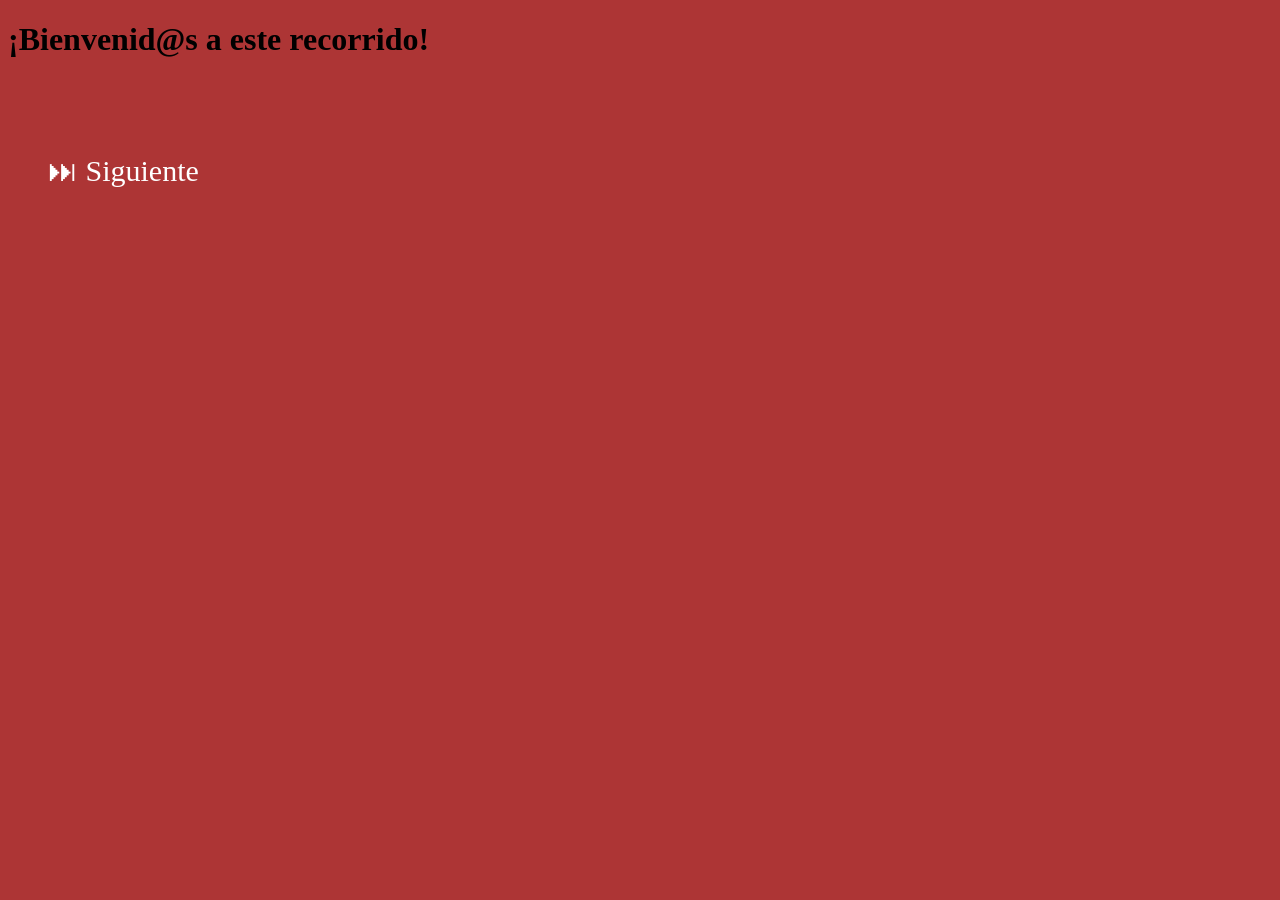
==== index.html @ d6fb5b85 "color y una imagen" ====
<!DOCTYPE html>
<html lang="en">
<head>
    <meta charset="UTF-8">
    <meta name="viewport" content="width=device-width, initial-scale=1.0">
    <title>Document</title>
</head>
<body id="index">

  <h1> ¡Bienvenid@s a este recorrido! </h1>
  <br>
  <br>
  <br>

  <body style="background-color: rgba(162, 25, 25, 0.875);"></body>

<a href="momento2.html" style="font-size: 30px; padding: 20px 40px; display: inline-block; color: white; text-decoration: none;">
  ⏭ Siguiente
</a>
    
       


</body>
</html>
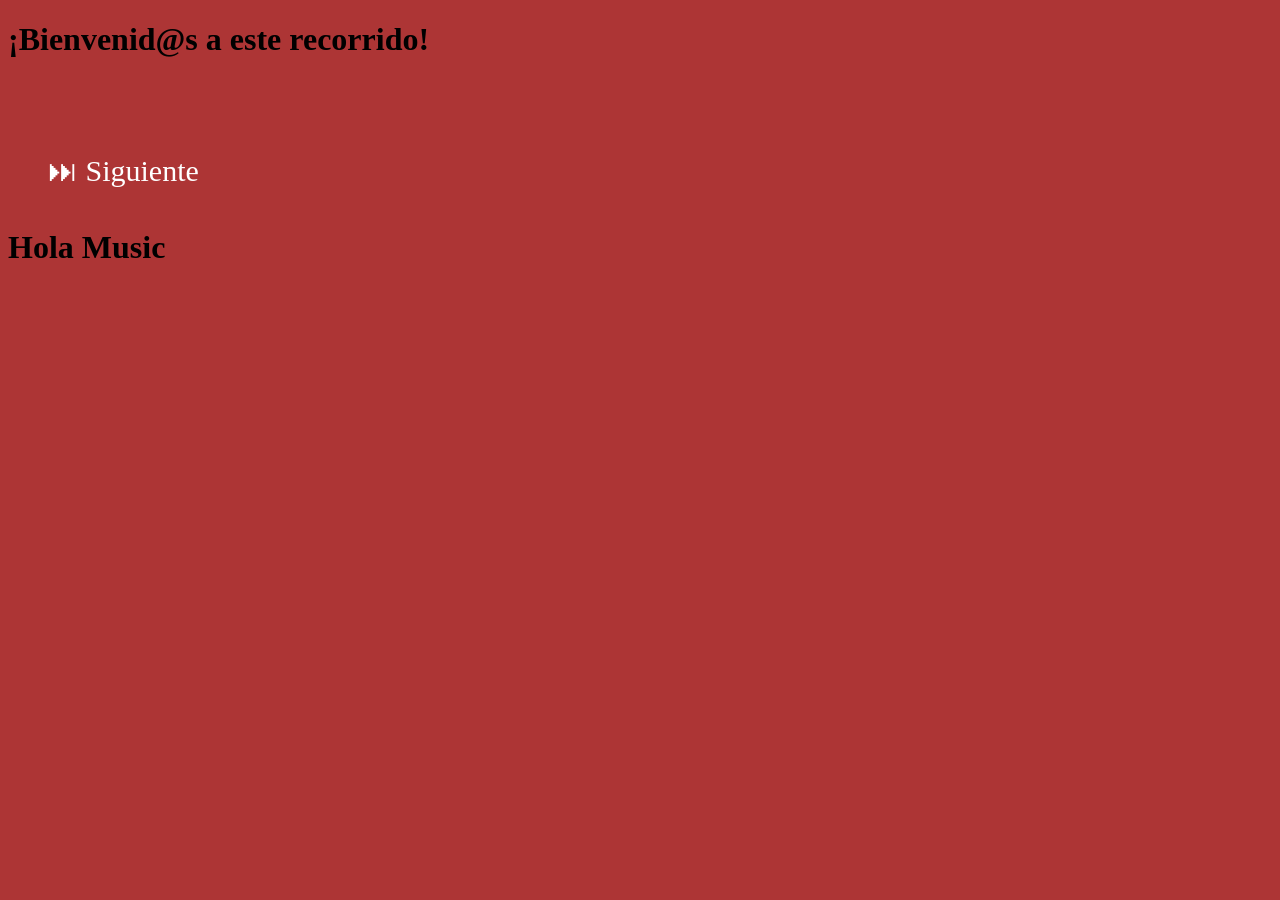
==== commit 0a00550d: "agregue titulo de prueba" ====
--- a/index.html
+++ b/index.html
@@ -19,7 +19,7 @@
 </a>
     
        
-
+<h1> Hola Music </h1>
 
 </body>
 </html>
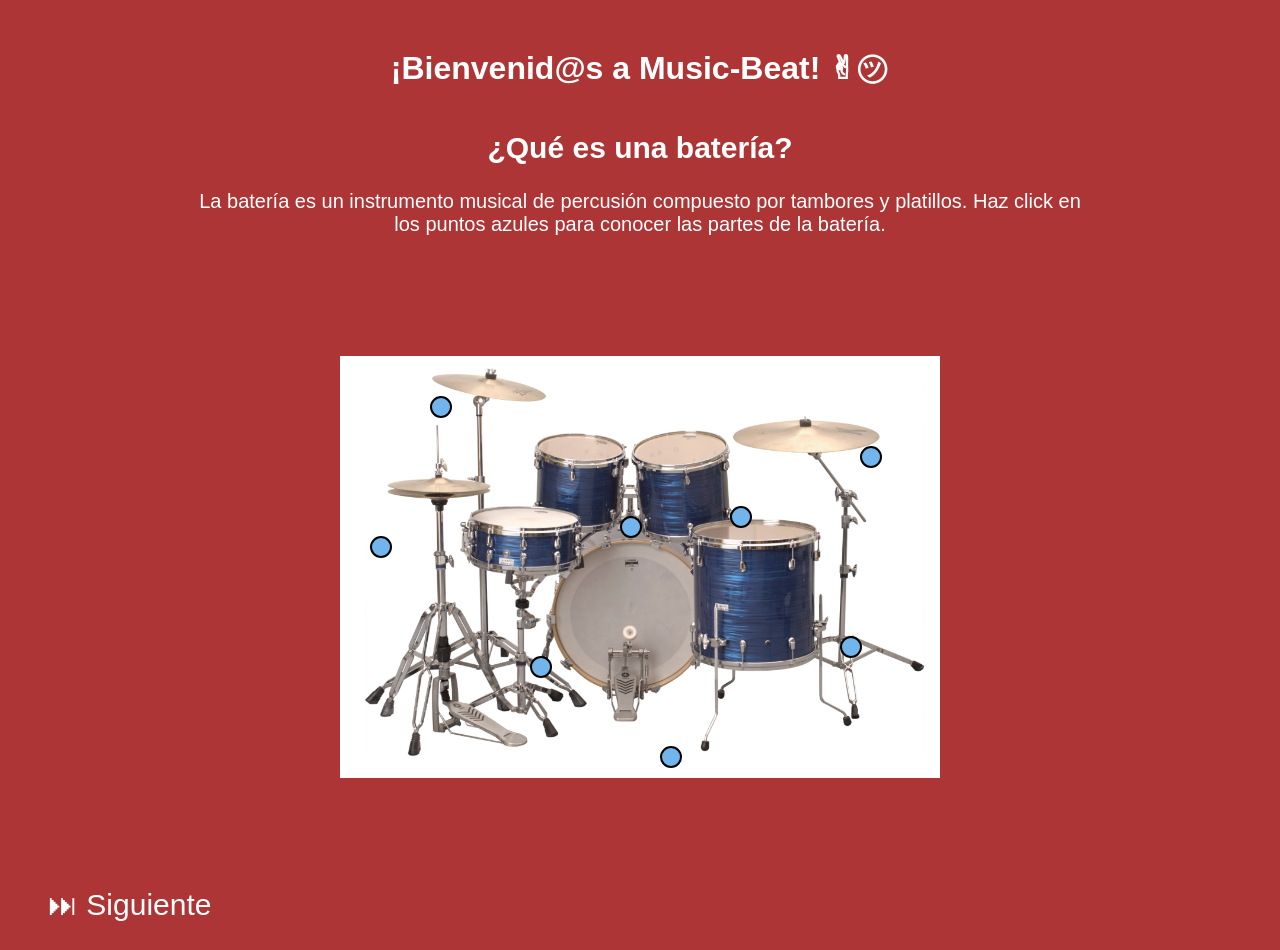
==== commit 937840eb: "imagen con comentarios agregada" ====
--- a/index.html
+++ b/index.html
@@ -1,25 +1,252 @@
 <!DOCTYPE html>
-<html lang="en">
+<html lang="es">
+
 <head>
     <meta charset="UTF-8">
     <meta name="viewport" content="width=device-width, initial-scale=1.0">
-    <title>Document</title>
+
+    <style>
+
+        body{
+            background-color: rgba(162, 25, 25, 0.875);
+            font-family: Arial, Helvetica, sans-serif;
+            color: white;
+        }
+
+        h1{
+            text-align: center;
+        }
+
+
+     .texto{
+            width: 70%;
+            margin: auto;
+            text-align: center;
+            font-size: 20px;
+            margin-top: 40px;
+        }
+
+
+        .contenedor{
+            position: relative;
+            width: 600px;
+            margin: auto;
+            margin-top: 120px;
+        }
+
+
+        .contenedor img{
+            width: 100%;
+        }
+
+
+
+        .punto{
+            position: absolute;
+            width: 18px;
+            height: 18px;
+            background-color: rgb(113, 181, 236);
+            border-radius: 50%;
+            cursor: pointer;
+            border: 2px solid black;
+        }
+
+        /* COMENTARIOS */
+
+        .comentario{
+            display: none;
+            position: absolute;
+            background-color: white;
+            color: black;
+            padding: 10px;
+            border-radius: 10px;
+            width: 180px;
+            font-size: 14px;
+        }
+
+
+        .boton{
+            font-size: 30px;
+            padding: 20px 40px;
+            display: inline-block;
+            color: white;
+            text-decoration: none;
+            margin-top: 50px;
+        }
+
+    </style>
+
 </head>
+
 <body id="index">
 
-  <h1> ¡Bienvenid@s a este recorrido! </h1>
-  <br>
-  <br>
-  <br>
-
-  <body style="background-color: rgba(162, 25, 25, 0.875);"></body>
-
-<a href="momento2.html" style="font-size: 30px; padding: 20px 40px; display: inline-block; color: white; text-decoration: none;">
-  ⏭ Siguiente
-</a>
-    
-       
-<h1> Hola Music </h1>
+    <br>
+
+    <h1>¡Bienvenid@s a Music-Beat! ✌︎㋡</h1>
+
+    <!-- TEXTO -->
+
+    <div class="texto">
+
+        <h2>¿Qué es una batería?</h2>
+
+        <p>
+            La batería es un instrumento musical de percusión compuesto
+            por tambores y platillos. Haz click en los puntos azules
+            para conocer las partes de la batería.
+        </p>
+
+    </div>
+
+    <!-- IMAGEN -->
+
+    <div class="contenedor">
+
+        <img src="assets/bateria.png" alt="Drums">
+
+        <!-- CRASH -->
+
+        <div class="punto"
+        style="top: 40px; left: 90px;"
+        onclick="mostrar('c1')"></div>
+
+        <div class="comentario"
+        id="c1"
+        style="top: 60px; left: 120px;">
+
+        <b>Crash:</b> platillo usado para acentos fuertes.
+
+        </div>
+
+
+        <!-- HI HAT -->
+
+        <div class="punto"
+        style="top: 180px; left: 30px;"
+        onclick="mostrar('c2')"></div>
+
+        <div class="comentario"
+        id="c2"
+        style="top: 200px; left: 60px;">
+
+        <b>Hi-Hat:</b> platillos que marcan el ritmo.
+
+        </div>
+
+
+        <!-- REDOBLANTE -->
+
+        <div class="punto"
+        style="top: 300px; left: 190px;"
+        onclick="mostrar('c3')"></div>
+
+        <div class="comentario"
+        id="c3"
+        style="top: 320px; left: 220px;">
+
+        <b>Redoblante:</b> tambor principal del ritmo.
+
+        </div>
+
+
+        <!-- TOM 1 -->
+
+        <div class="punto"
+        style="top: 160px; left: 280px;"
+        onclick="mostrar('c4')"></div>
+
+        <div class="comentario"
+        id="c4"
+        style="top: 180px; left: 310px;">
+
+        <b>Tom 1:</b> tambor agudo superior.
+
+        </div>
+
+
+        <!-- TOM 2 -->
+
+        <div class="punto"
+        style="top: 150px; left: 390px;"
+        onclick="mostrar('c5')"></div>
+
+        <div class="comentario"
+        id="c5"
+        style="top: 170px; left: 420px;">
+
+        <b>Tom 2:</b> segundo tom superior.
+
+        </div>
+
+
+        <!-- BOMBO -->
+
+        <div class="punto"
+        style="top: 390px; left: 320px;"
+        onclick="mostrar('c6')"></div>
+
+        <div class="comentario"
+        id="c6"
+        style="top: 410px; left: 350px;">
+
+        <b>Bombo:</b> produce los sonidos graves.
+
+        </div>
+
+
+        <!-- FLOOR TOM -->
+
+        <div class="punto"
+        style="top: 280px; left: 500px;"
+        onclick="mostrar('c7')"></div>
+
+        <div class="comentario"
+        id="c7"
+        style="top: 300px; left: 350px;">
+
+        <b>Floor Tom:</b> tambor grave lateral.
+
+        </div>
+
+
+        <!-- RIDE -->
+
+        <div class="punto"
+        style="top: 90px; left: 520px;"
+        onclick="mostrar('c8')"></div>
+
+        <div class="comentario"
+        id="c8"
+        style="top: 110px; left: 350px;">
+
+        <b>Ride:</b> platillo usado para acompañamiento.
+
+        </div>
+
+    </div>
+
+    <br><br>
+
+    <a href="momento2.html" class="boton">
+        ⏭ Siguiente
+    </a>
+
+    <script>
+
+        function mostrar(id){
+
+            let comentario = document.getElementById(id);
+
+            if(comentario.style.display == "block"){
+                comentario.style.display = "none";
+            }
+            else{
+                comentario.style.display = "block";
+            }
+        }
+
+    </script>
 
 </body>
+
 </html>
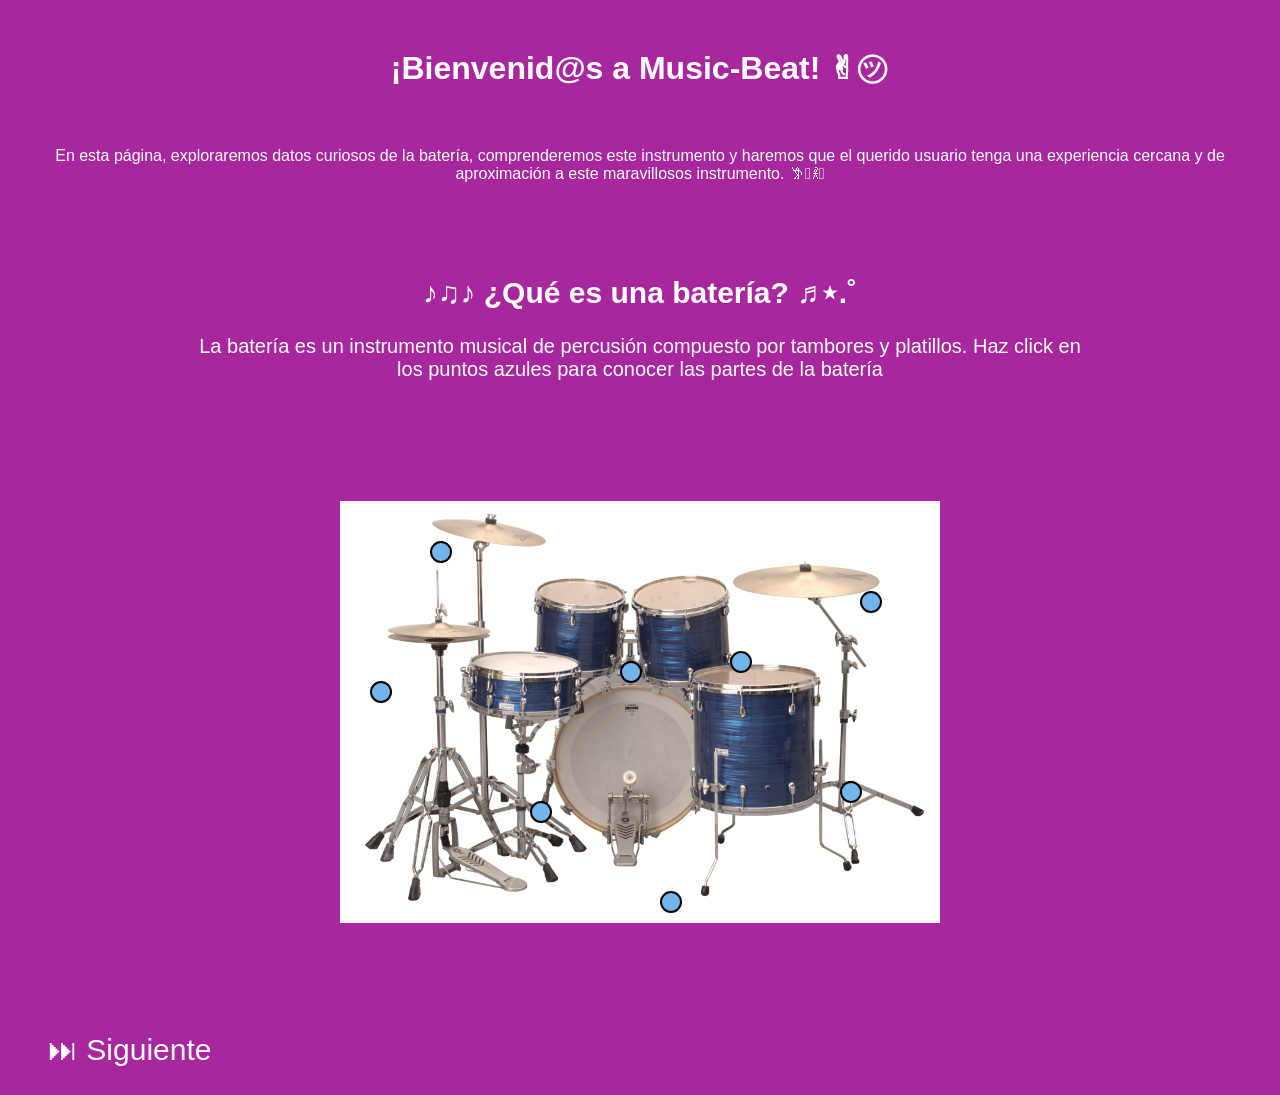
==== commit 50efa242: "Cambios en el memento 2" ====
--- a/index.html
+++ b/index.html
@@ -8,7 +8,7 @@
     <style>
 
         body{
-            background-color: rgba(162, 25, 25, 0.875);
+              background-color: rgba(156, 9, 146, 0.875);
             font-family: Arial, Helvetica, sans-serif;
             color: white;
         }
@@ -51,9 +51,7 @@
             border: 2px solid black;
         }
 
-        /* COMENTARIOS */
-
-        .comentario{
+       .comentario{
             display: none;
             position: absolute;
             background-color: white;
@@ -82,29 +80,31 @@
 
     <br>
 
-    <h1>¡Bienvenid@s a Music-Beat! ✌︎㋡</h1>
-
-    <!-- TEXTO -->
+<h1 class="titulo">¡Bienvenid@s a Music-Beat! ✌︎㋡</h1>
+<br>
+
+   <center> <p>               En esta página, exploraremos datos curiosos de la batería, comprenderemos este instrumento y 
+    haremos que el querido usuario tenga una experiencia cercana y de aproximación a este maravillosos instrumento. 𐦂𖨆𐀪𖠋  </p></center> 
+
+    <br>
+    <br>
 
     <div class="texto">
 
-        <h2>¿Qué es una batería?</h2>
+        <h2> ♪♫♪  ¿Qué es una batería?   ♬⋆.˚</h2>
 
         <p>
             La batería es un instrumento musical de percusión compuesto
             por tambores y platillos. Haz click en los puntos azules
-            para conocer las partes de la batería.
+            para conocer las partes de la batería
         </p>
 
     </div>
 
-    <!-- IMAGEN -->
-
     <div class="contenedor">
 
         <img src="assets/bateria.png" alt="Drums">
 
-        <!-- CRASH -->
 
         <div class="punto"
         style="top: 40px; left: 90px;"
@@ -119,8 +119,6 @@
         </div>
 
 
-        <!-- HI HAT -->
-
         <div class="punto"
         style="top: 180px; left: 30px;"
         onclick="mostrar('c2')"></div>
@@ -134,7 +132,7 @@
         </div>
 
 
-        <!-- REDOBLANTE -->
+   
 
         <div class="punto"
         style="top: 300px; left: 190px;"
@@ -149,8 +147,6 @@
         </div>
 
 
-        <!-- TOM 1 -->
-
         <div class="punto"
         style="top: 160px; left: 280px;"
         onclick="mostrar('c4')"></div>
@@ -164,8 +160,6 @@
         </div>
 
 
-        <!-- TOM 2 -->
-
         <div class="punto"
         style="top: 150px; left: 390px;"
         onclick="mostrar('c5')"></div>
@@ -179,8 +173,6 @@
         </div>
 
 
-        <!-- BOMBO -->
-
         <div class="punto"
         style="top: 390px; left: 320px;"
         onclick="mostrar('c6')"></div>
@@ -194,8 +186,6 @@
         </div>
 
 
-        <!-- FLOOR TOM -->
-
         <div class="punto"
         style="top: 280px; left: 500px;"
         onclick="mostrar('c7')"></div>
@@ -209,8 +199,6 @@
         </div>
 
 
-        <!-- RIDE -->
-
         <div class="punto"
         style="top: 90px; left: 520px;"
         onclick="mostrar('c8')"></div>
@@ -219,7 +207,7 @@
         id="c8"
         style="top: 110px; left: 350px;">
 
-        <b>Ride:</b> platillo usado para acompañamiento.
+        <b>Ride:</b> platillo usado para acompañamiento y marcar el ritmo.
 
         </div>
 
@@ -245,7 +233,9 @@
             }
         }
 
+        
     </script>
+    
 
 </body>
 
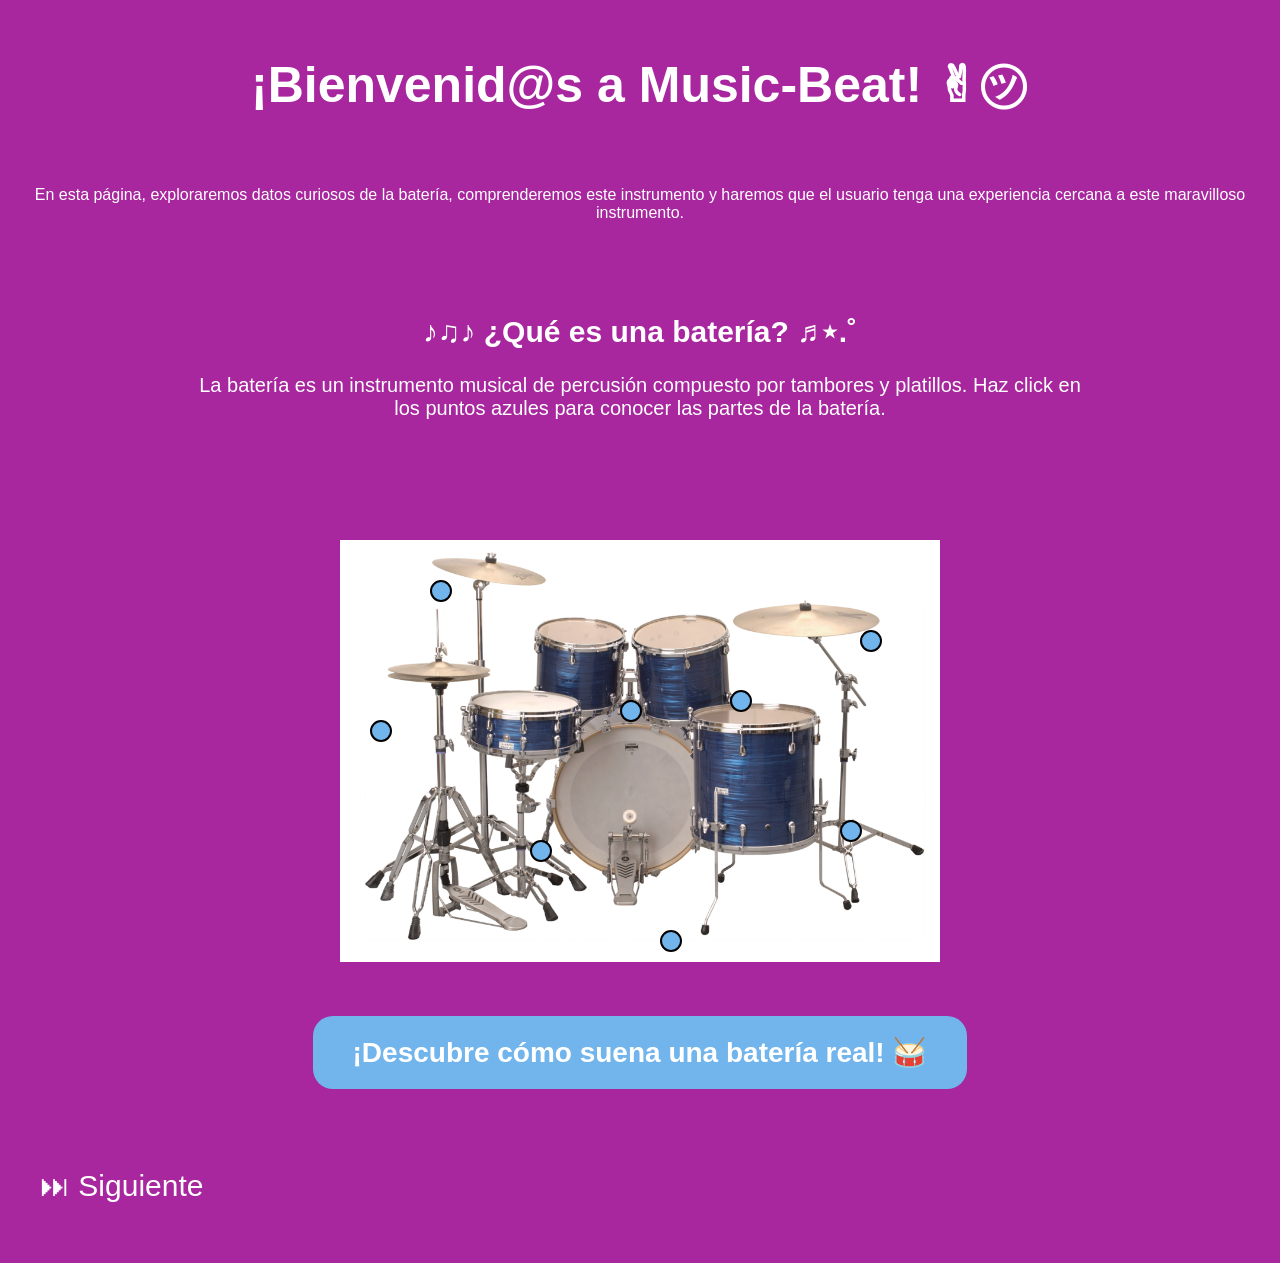
==== commit bdd9819a: "Momento 3 imagenes" ====
--- a/index.html
+++ b/index.html
@@ -4,21 +4,50 @@
 <head>
     <meta charset="UTF-8">
     <meta name="viewport" content="width=device-width, initial-scale=1.0">
+    <title>Music-Beat</title>
 
     <style>
 
         body{
-              background-color: rgba(156, 9, 146, 0.875);
+            background-color: rgba(156, 9, 146, 0.875);
             font-family: Arial, Helvetica, sans-serif;
             color: white;
+            margin: 0;
+            padding: 0;
         }
 
         h1{
             text-align: center;
         }
 
-
-     .texto{
+        .titulo{
+
+            color: white;
+
+            font-size: 50px;
+
+            animation: brillo 1.5s infinite alternate;
+
+        }
+
+        @keyframes brillo{
+
+            from{
+                opacity: 0.7;
+                text-shadow: 0 0 5px white;
+            }
+
+            to{
+                opacity: 1;
+                text-shadow:
+                0 0 10px rgb(113, 181, 236),
+                0 0 20px rgb(113, 181, 236),
+                0 0 40px rgb(113, 181, 236);
+            }
+
+        }
+
+        .texto{
             width: 70%;
             margin: auto;
             text-align: center;
@@ -34,11 +63,9 @@
             margin-top: 120px;
         }
 
-
         .contenedor img{
             width: 100%;
         }
-
 
 
         .punto{
@@ -51,7 +78,8 @@
             border: 2px solid black;
         }
 
-       .comentario{
+
+        .comentario{
             display: none;
             position: absolute;
             background-color: white;
@@ -69,9 +97,44 @@
             display: inline-block;
             color: white;
             text-decoration: none;
+            margin-top: 60px;
+            margin-bottom: 40px;
+        }
+
+        .contenedor-boton{
+
+            display: flex;
+
+            justify-content: center;
+
             margin-top: 50px;
         }
 
+        .boton-sonidos{
+
+            background-color: rgb(113, 181, 236);
+
+            color: white;
+
+            font-size: 28px;
+
+            padding: 20px 40px;
+
+            border: none;
+
+            border-radius: 20px;
+
+            cursor: pointer;
+
+            font-weight: bold;
+        }
+
+        .boton-sonidos:hover{
+
+            background-color: rgb(85, 155, 212);
+
+        }
+
     </style>
 
 </head>
@@ -80,30 +143,45 @@
 
     <br>
 
-<h1 class="titulo">¡Bienvenid@s a Music-Beat! ✌︎㋡</h1>
-<br>
-
-   <center> <p>               En esta página, exploraremos datos curiosos de la batería, comprenderemos este instrumento y 
-    haremos que el querido usuario tenga una experiencia cercana y de aproximación a este maravillosos instrumento. 𐦂𖨆𐀪𖠋  </p></center> 
+
+    <h1 class="titulo">¡Bienvenid@s a Music-Beat! ✌︎㋡</h1>
+
+    <br>
+
+
+    <center>
+
+        <p>
+            En esta página, exploraremos datos curiosos de la batería,
+            comprenderemos este instrumento y haremos que el usuario
+            tenga una experiencia cercana a este maravilloso instrumento.
+        </p>
+
+    </center>
 
     <br>
     <br>
 
+    <!-- TEXTO -->
+
     <div class="texto">
 
-        <h2> ♪♫♪  ¿Qué es una batería?   ♬⋆.˚</h2>
+        <h2>♪♫♪ ¿Qué es una batería? ♬⋆.˚</h2>
 
         <p>
             La batería es un instrumento musical de percusión compuesto
             por tambores y platillos. Haz click en los puntos azules
-            para conocer las partes de la batería
+            para conocer las partes de la batería.
         </p>
 
     </div>
 
+
+
     <div class="contenedor">
 
         <img src="assets/bateria.png" alt="Drums">
+
 
 
         <div class="punto"
@@ -114,7 +192,7 @@
         id="c1"
         style="top: 60px; left: 120px;">
 
-        <b>Crash:</b> platillo usado para acentos fuertes.
+            <b>Crash:</b> platillo usado para acentos fuertes.
 
         </div>
 
@@ -127,12 +205,10 @@
         id="c2"
         style="top: 200px; left: 60px;">
 
-        <b>Hi-Hat:</b> platillos que marcan el ritmo.
-
-        </div>
-
-
-   
+            <b>Hi-Hat:</b> platillos que marcan el ritmo.
+
+        </div>
+
 
         <div class="punto"
         style="top: 300px; left: 190px;"
@@ -142,7 +218,7 @@
         id="c3"
         style="top: 320px; left: 220px;">
 
-        <b>Redoblante:</b> tambor principal del ritmo.
+            <b>Redoblante:</b> tambor principal del ritmo.
 
         </div>
 
@@ -155,10 +231,9 @@
         id="c4"
         style="top: 180px; left: 310px;">
 
-        <b>Tom 1:</b> tambor agudo superior.
-
-        </div>
-
+            <b>Tom 1:</b> tambor agudo superior.
+
+        </div>
 
         <div class="punto"
         style="top: 150px; left: 390px;"
@@ -168,10 +243,9 @@
         id="c5"
         style="top: 170px; left: 420px;">
 
-        <b>Tom 2:</b> segundo tom superior.
-
-        </div>
-
+            <b>Tom 2:</b> segundo tom superior.
+
+        </div>
 
         <div class="punto"
         style="top: 390px; left: 320px;"
@@ -181,7 +255,7 @@
         id="c6"
         style="top: 410px; left: 350px;">
 
-        <b>Bombo:</b> produce los sonidos graves.
+            <b>Bombo:</b> produce los sonidos graves.
 
         </div>
 
@@ -194,7 +268,7 @@
         id="c7"
         style="top: 300px; left: 350px;">
 
-        <b>Floor Tom:</b> tambor grave lateral.
+            <b>Floor Tom:</b> tambor grave lateral.
 
         </div>
 
@@ -207,17 +281,34 @@
         id="c8"
         style="top: 110px; left: 350px;">
 
-        <b>Ride:</b> platillo usado para acompañamiento y marcar el ritmo.
+            <b>Ride:</b> platillo usado para acompañamiento y marcar el ritmo.
 
         </div>
 
     </div>
 
-    <br><br>
-
-    <a href="momento2.html" class="boton">
-        ⏭ Siguiente
-    </a>
+
+    <div class="contenedor-boton">
+
+        <button class="boton-sonidos" onclick="sonido()">
+            ¡Descubre cómo suena una batería real! 🥁
+        </button>
+
+    </div>
+
+
+
+    <audio id="audioBateria">
+        <source src="assets/Drums-only.mp3" type="audio/mpeg">
+    </audio>
+
+
+
+        <a href="momento2.html" class="boton">
+            ⏭ Siguiente
+        </a>
+
+    </center>
 
     <script>
 
@@ -228,14 +319,24 @@
             if(comentario.style.display == "block"){
                 comentario.style.display = "none";
             }
+
             else{
                 comentario.style.display = "block";
             }
-        }
-
-        
+
+        }
+
+        function sonido(){
+
+            let audio = document.getElementById("audioBateria");
+
+            audio.currentTime = 0;
+
+            audio.play();
+
+        }
+
     </script>
-    
 
 </body>
 
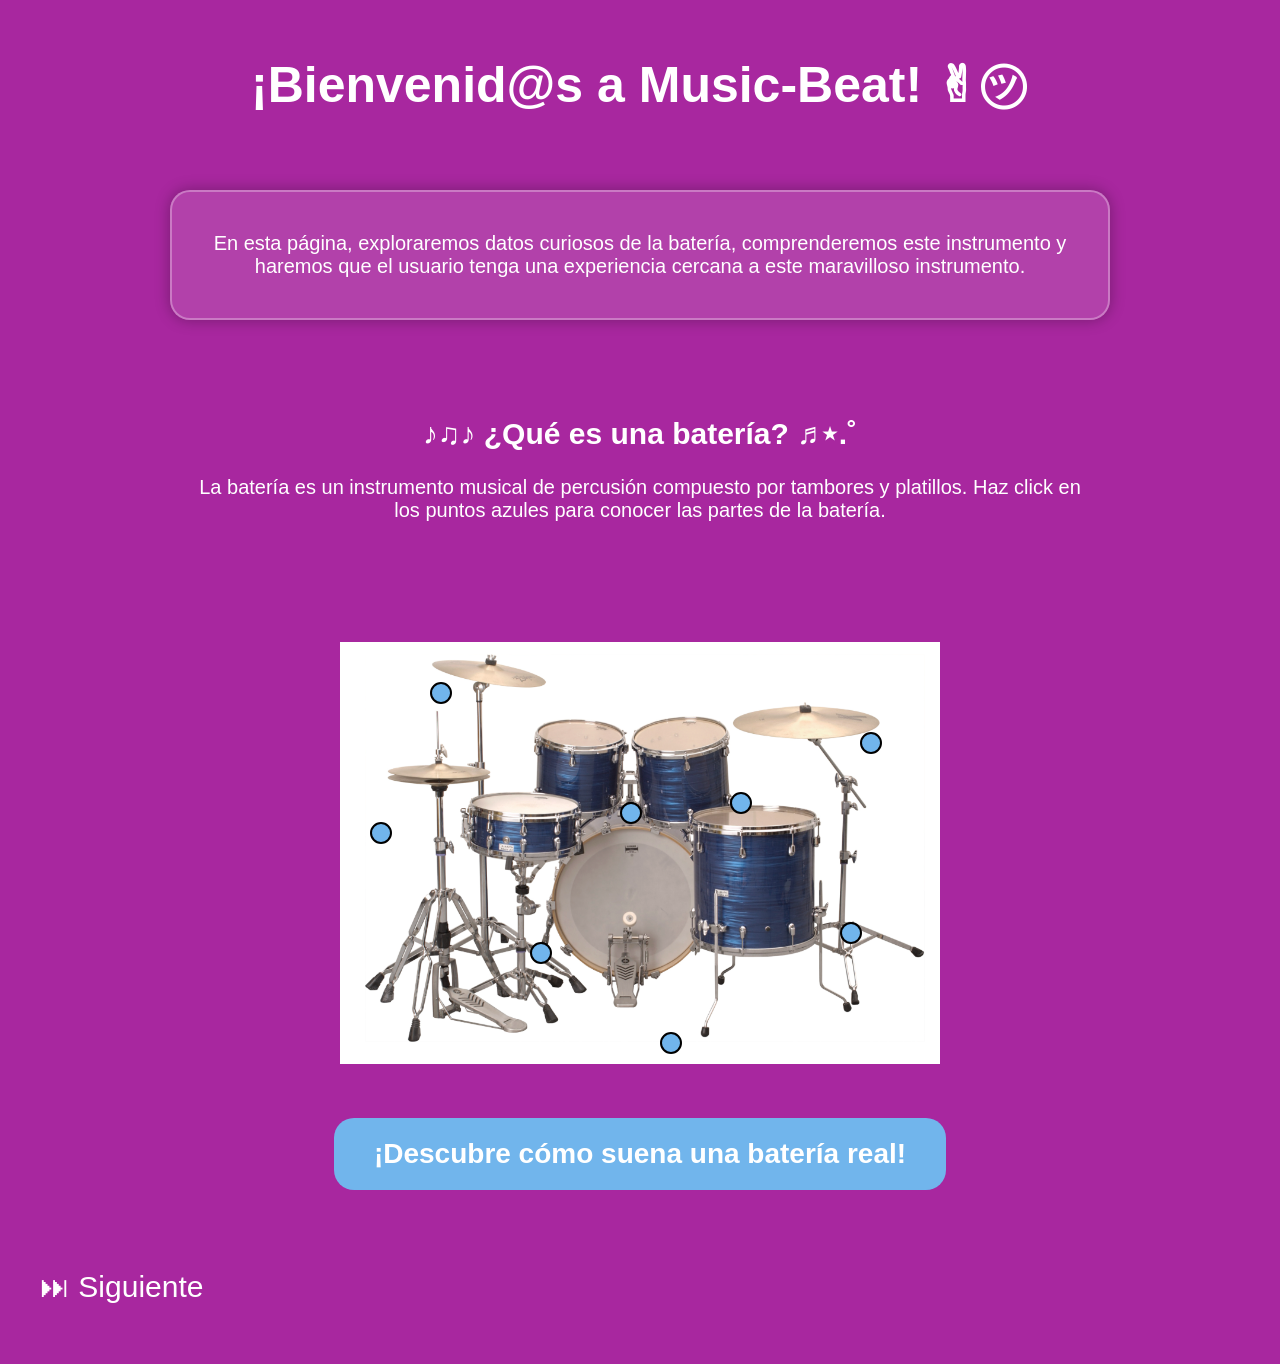
==== commit ea135e02: "Efectos en los diferentes Momentos" ====
--- a/index.html
+++ b/index.html
@@ -21,22 +21,16 @@
         }
 
         .titulo{
-
-            color: white;
-
+            color: white;
             font-size: 50px;
-
             animation: brillo 1.5s infinite alternate;
-
         }
 
         @keyframes brillo{
-
             from{
                 opacity: 0.7;
                 text-shadow: 0 0 5px white;
             }
-
             to{
                 opacity: 1;
                 text-shadow:
@@ -44,7 +38,18 @@
                 0 0 20px rgb(113, 181, 236),
                 0 0 40px rgb(113, 181, 236);
             }
-
+        }
+
+        .cuadro-texto{
+            width: 70%;
+            margin: 20px auto;
+            padding: 20px;
+            text-align: center;
+            font-size: 20px;
+            background-color: rgba(255, 255, 255, 0.12);
+            border: 2px solid rgba(255, 255, 255, 0.3);
+            border-radius: 20px;
+            box-shadow: 0 0 15px rgba(0,0,0,0.3);
         }
 
         .texto{
@@ -55,7 +60,6 @@
             margin-top: 40px;
         }
 
-
         .contenedor{
             position: relative;
             width: 600px;
@@ -66,7 +70,6 @@
         .contenedor img{
             width: 100%;
         }
-
 
         .punto{
             position: absolute;
@@ -77,7 +80,6 @@
             cursor: pointer;
             border: 2px solid black;
         }
-
 
         .comentario{
             display: none;
@@ -90,7 +92,6 @@
             font-size: 14px;
         }
 
-
         .boton{
             font-size: 30px;
             padding: 20px 40px;
@@ -102,37 +103,24 @@
         }
 
         .contenedor-boton{
-
             display: flex;
-
             justify-content: center;
-
             margin-top: 50px;
         }
 
         .boton-sonidos{
-
             background-color: rgb(113, 181, 236);
-
-            color: white;
-
+            color: white;
             font-size: 28px;
-
             padding: 20px 40px;
-
             border: none;
-
             border-radius: 20px;
-
             cursor: pointer;
-
             font-weight: bold;
         }
 
         .boton-sonidos:hover{
-
             background-color: rgb(85, 155, 212);
-
         }
 
     </style>
@@ -143,26 +131,19 @@
 
     <br>
 
-
     <h1 class="titulo">¡Bienvenid@s a Music-Beat! ✌︎㋡</h1>
 
     <br>
 
-
-    <center>
-
+    <div class="cuadro-texto">
         <p>
             En esta página, exploraremos datos curiosos de la batería,
             comprenderemos este instrumento y haremos que el usuario
             tenga una experiencia cercana a este maravilloso instrumento.
         </p>
-
-    </center>
-
-    <br>
-    <br>
-
-    <!-- TEXTO -->
+    </div>
+
+    <br><br>
 
     <div class="texto">
 
@@ -176,168 +157,89 @@
 
     </div>
 
-
-
     <div class="contenedor">
 
         <img src="assets/bateria.png" alt="Drums">
 
-
-
-        <div class="punto"
-        style="top: 40px; left: 90px;"
-        onclick="mostrar('c1')"></div>
-
-        <div class="comentario"
-        id="c1"
-        style="top: 60px; left: 120px;">
-
+        <div class="punto" style="top: 40px; left: 90px;" onclick="mostrar('c1')"></div>
+        <div class="comentario" id="c1" style="top: 60px; left: 120px;">
             <b>Crash:</b> platillo usado para acentos fuertes.
-
-        </div>
-
-
-        <div class="punto"
-        style="top: 180px; left: 30px;"
-        onclick="mostrar('c2')"></div>
-
-        <div class="comentario"
-        id="c2"
-        style="top: 200px; left: 60px;">
-
+        </div>
+
+        <div class="punto" style="top: 180px; left: 30px;" onclick="mostrar('c2')"></div>
+        <div class="comentario" id="c2" style="top: 200px; left: 60px;">
             <b>Hi-Hat:</b> platillos que marcan el ritmo.
-
-        </div>
-
-
-        <div class="punto"
-        style="top: 300px; left: 190px;"
-        onclick="mostrar('c3')"></div>
-
-        <div class="comentario"
-        id="c3"
-        style="top: 320px; left: 220px;">
-
+        </div>
+
+        <div class="punto" style="top: 300px; left: 190px;" onclick="mostrar('c3')"></div>
+        <div class="comentario" id="c3" style="top: 320px; left: 220px;">
             <b>Redoblante:</b> tambor principal del ritmo.
-
-        </div>
-
-
-        <div class="punto"
-        style="top: 160px; left: 280px;"
-        onclick="mostrar('c4')"></div>
-
-        <div class="comentario"
-        id="c4"
-        style="top: 180px; left: 310px;">
-
+        </div>
+
+        <div class="punto" style="top: 160px; left: 280px;" onclick="mostrar('c4')"></div>
+        <div class="comentario" id="c4" style="top: 180px; left: 310px;">
             <b>Tom 1:</b> tambor agudo superior.
-
-        </div>
-
-        <div class="punto"
-        style="top: 150px; left: 390px;"
-        onclick="mostrar('c5')"></div>
-
-        <div class="comentario"
-        id="c5"
-        style="top: 170px; left: 420px;">
-
+        </div>
+
+        <div class="punto" style="top: 150px; left: 390px;" onclick="mostrar('c5')"></div>
+        <div class="comentario" id="c5" style="top: 170px; left: 420px;">
             <b>Tom 2:</b> segundo tom superior.
-
-        </div>
-
-        <div class="punto"
-        style="top: 390px; left: 320px;"
-        onclick="mostrar('c6')"></div>
-
-        <div class="comentario"
-        id="c6"
-        style="top: 410px; left: 350px;">
-
+        </div>
+
+        <div class="punto" style="top: 390px; left: 320px;" onclick="mostrar('c6')"></div>
+        <div class="comentario" id="c6" style="top: 410px; left: 350px;">
             <b>Bombo:</b> produce los sonidos graves.
-
-        </div>
-
-
-        <div class="punto"
-        style="top: 280px; left: 500px;"
-        onclick="mostrar('c7')"></div>
-
-        <div class="comentario"
-        id="c7"
-        style="top: 300px; left: 350px;">
-
+        </div>
+
+        <div class="punto" style="top: 280px; left: 500px;" onclick="mostrar('c7')"></div>
+        <div class="comentario" id="c7" style="top: 300px; left: 350px;">
             <b>Floor Tom:</b> tambor grave lateral.
-
-        </div>
-
-
-        <div class="punto"
-        style="top: 90px; left: 520px;"
-        onclick="mostrar('c8')"></div>
-
-        <div class="comentario"
-        id="c8"
-        style="top: 110px; left: 350px;">
-
+        </div>
+
+        <div class="punto" style="top: 90px; left: 520px;" onclick="mostrar('c8')"></div>
+        <div class="comentario" id="c8" style="top: 110px; left: 350px;">
             <b>Ride:</b> platillo usado para acompañamiento y marcar el ritmo.
-
-        </div>
-
-    </div>
-
+        </div>
+
+    </div>
 
     <div class="contenedor-boton">
 
         <button class="boton-sonidos" onclick="sonido()">
-            ¡Descubre cómo suena una batería real! 🥁
+            ¡Descubre cómo suena una batería real!
         </button>
 
     </div>
-
-
 
     <audio id="audioBateria">
         <source src="assets/Drums-only.mp3" type="audio/mpeg">
     </audio>
 
-
-
-        <a href="momento2.html" class="boton">
-            ⏭ Siguiente
-        </a>
-
-    </center>
+    <a href="momento2.html" class="boton">
+        ⏭ Siguiente
+    </a>
 
     <script>
 
         function mostrar(id){
-
             let comentario = document.getElementById(id);
 
             if(comentario.style.display == "block"){
                 comentario.style.display = "none";
-            }
-
-            else{
+            } else {
                 comentario.style.display = "block";
             }
-
         }
 
         function sonido(){
-
             let audio = document.getElementById("audioBateria");
-
             audio.currentTime = 0;
-
             audio.play();
-
-        }
+        }
+        
+  <p id="saludo"></p>
 
     </script>
 
 </body>
-
-</html>+</html>
